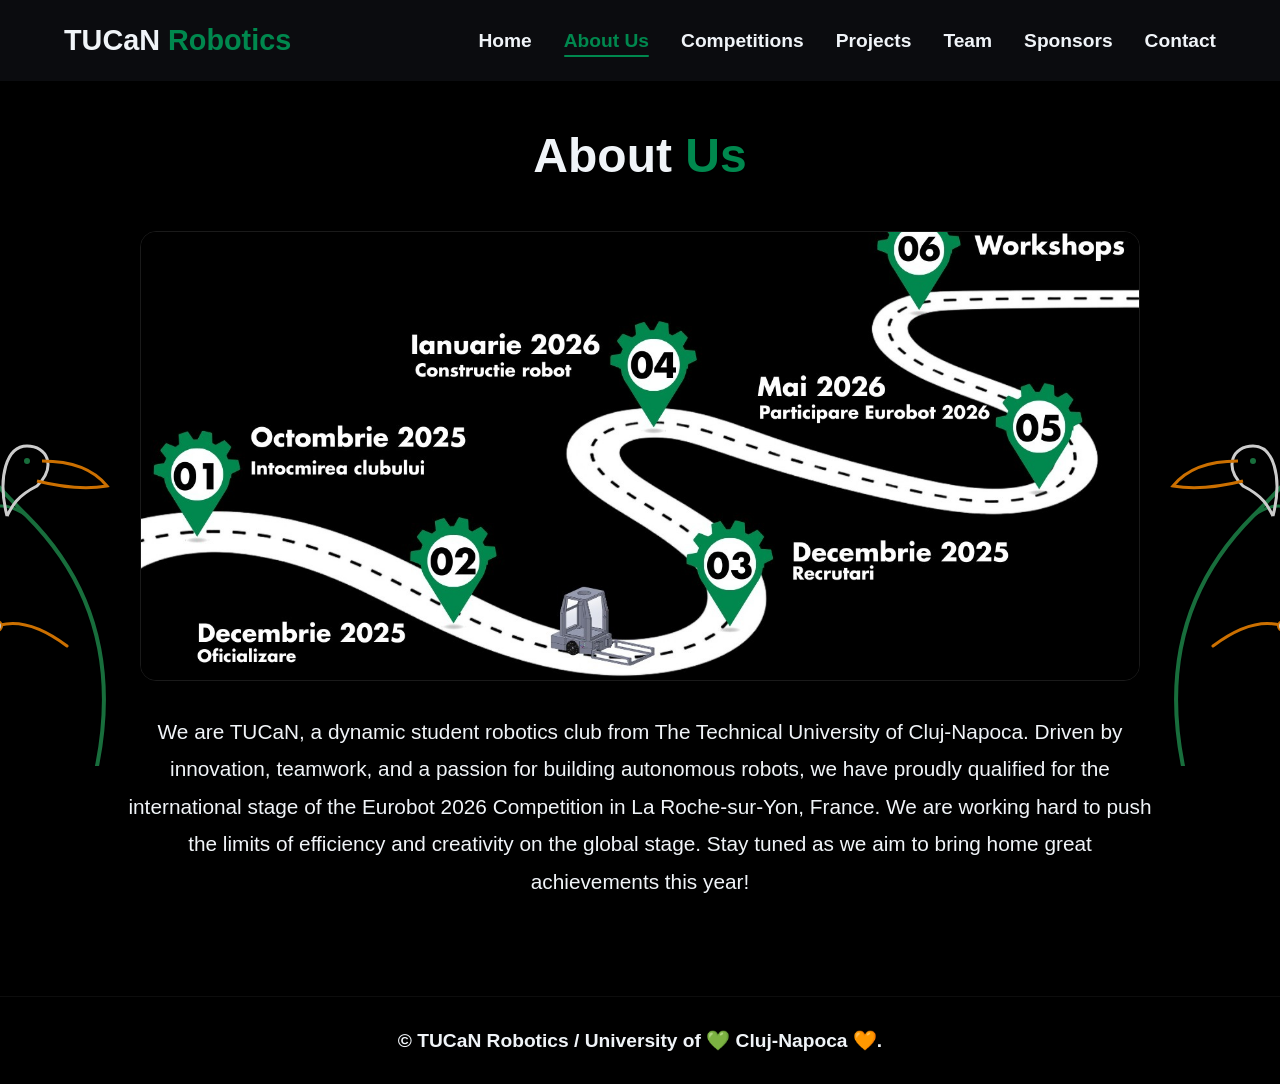
==== about.html @ a919f45c "first commit" ====
<!DOCTYPE html>
<html lang="en">
<head>
    <meta charset="UTF-8">
    <meta name="viewport" content="width=device-width, initial-scale=1.0">
    <title>About Us - TUCaN Robotics</title>
    <link rel="stylesheet" href="style.css">
    <link href="https://fonts.googleapis.com/css2?family=Orbitron:wght@400;700&family=Rajdhani:wght@400;600&display=swap" rel="stylesheet">
</head>
<body>

    <nav class="navbar">
        <div class="logo">TUCaN<span> Robotics</span></div>
        
        <div class="hamburger">
            <span class="bar"></span>
            <span class="bar"></span>
            <span class="bar"></span>
        </div>

        <ul class="nav-links">
            <li><a href="index.html">Home</a></li>
            <li><a href="about.html" class="active-link">About Us</a></li>
            <li><a href="competitions.html">Competitions</a></li>
            <li><a href="projects.html">Projects</a></li>
            <li><a href="team.html">Team</a></li>
            <li><a href="sponsors.html">Sponsors</a></li>
            <li><a href="contact.html">Contact</a></li>
        </ul>
    </nav>
    
    <div class="page-wrapper">
        <section class="section top-padding">
            <h2>About <span>Us</span></h2>
            
            <div class="content-box">
                
                <div class="toucan-side toucan-left">
                    <svg class="tech-tree-svg branch-sway" viewBox="0 0 200 400" xmlns="http://www.w3.org/2000/svg">
                        <path class="branch-line" d="M150,400 Q180,250 80,150 T20,50" fill="none" stroke="#1f8a4c" stroke-width="4" stroke-linecap="round"/>
                        <path class="branch-line" d="M80,150 Q40,120 10,180" fill="none" stroke="#1f8a4c" stroke-width="3" stroke-linecap="round"/>
                        <path class="branch-line" d="M120,280 Q80,250 50,260" fill="none" stroke="#ff8c00" stroke-width="3" stroke-linecap="round"/>
                        
                        <circle class="tree-node" cx="20" cy="50" r="6" fill="#fff" stroke="#1f8a4c" stroke-width="2"/>
                        <circle class="tree-node" cx="10" cy="180" r="5" fill="#fff" stroke="#1f8a4c" stroke-width="2"/>
                        <circle class="tree-node" cx="50" cy="260" r="5" fill="#fff" stroke="#ff8c00" stroke-width="2"/>

                        <g class="toucan-head" style="transform-origin: 80px 100px;">
                            <path d="M60,150 C50,110 60,80 80,80 C100,80 110,100 90,120 C70,130 65,140 60,150" fill="none" stroke="#fff" stroke-width="3"/>
                            <path d="M95,95 Q140,95 160,120 Q130,125 90,115" fill="none" stroke="#ff8c00" stroke-width="3"/>
                            <circle cx="80" cy="95" r="3" fill="#1f8a4c"/>
                        </g>
                    </svg>
                </div>

                <div class="toucan-side toucan-right">
                    <svg class="tech-tree-svg branch-sway" viewBox="0 0 200 400" xmlns="http://www.w3.org/2000/svg">
                        <path class="branch-line" d="M150,400 Q180,250 80,150 T20,50" fill="none" stroke="#1f8a4c" stroke-width="4" stroke-linecap="round"/>
                        <path class="branch-line" d="M80,150 Q40,120 10,180" fill="none" stroke="#1f8a4c" stroke-width="3" stroke-linecap="round"/>
                        <path class="branch-line" d="M120,280 Q80,250 50,260" fill="none" stroke="#ff8c00" stroke-width="3" stroke-linecap="round"/>
                        
                        <circle class="tree-node" cx="20" cy="50" r="6" fill="#fff" stroke="#1f8a4c" stroke-width="2"/>
                        <circle class="tree-node" cx="10" cy="180" r="5" fill="#fff" stroke="#1f8a4c" stroke-width="2"/>
                        <circle class="tree-node" cx="50" cy="260" r="5" fill="#fff" stroke="#ff8c00" stroke-width="2"/>

                        <g class="toucan-head" style="transform-origin: 80px 100px;">
                            <path d="M60,150 C50,110 60,80 80,80 C100,80 110,100 90,120 C70,130 65,140 60,150" fill="none" stroke="#fff" stroke-width="3"/>
                            <path d="M95,95 Q140,95 160,120 Q130,125 90,115" fill="none" stroke="#ff8c00" stroke-width="3"/>
                            <circle cx="80" cy="95" r="3" fill="#1f8a4c"/>
                        </g>
                    </svg>
                </div>

                <img src="images/roadmap.jpg" alt="TUCaN Robotics 2026 Roadmap" class="roadmap-img">
                
                <p>We are TUCaN, a dynamic student robotics club from The Technical University of Cluj-Napoca. Driven by innovation, teamwork, and a passion for building autonomous robots, we have proudly qualified for the international stage of the Eurobot 2026 Competition in La Roche-sur-Yon, France. We are working hard to push the limits of efficiency and creativity on the global stage. Stay tuned as we aim to bring home great achievements this year!</p>
            </div>
        </section>
    </div>

    <footer>
        <p>&copy; TUCaN Robotics / University of 💚 Cluj-Napoca 🧡.</p>
    </footer>

    <script src="script.js"></script>
</body>
</html>
---- style.css ----
/* --- 2026 Design Variables --- */
:root {
    --bg-color: #000000; /* Deep space dark */
    --text-color: #f0f4f8; /* Crisp white */
    --accent-primary: #00884e; /* Electric Dopamine Green */
    --accent-secondary: #e67e22; /* Vibrant Orange for Sponsors */
    --card-bg: rgba(255, 255, 255, 0.05);
}

/* --- Base Reset & Typography --- */
* {
    margin: 0;
    padding: 0;
    box-sizing: border-box;
}

body {
    background-color: var(--bg-color);
    color: var(--text-color);
    font-family: 'Helvetica', sans-serif;
    overflow-x: hidden;
    scroll-behavior: smooth;
}

h1, h2, h3, .logo {
    font-family: 'Helvetica', sans-serif;
}

h2 span, .logo span {
    color: var(--accent-primary);
}

/* --- Navigation --- */
.navbar {
    display: flex;
    justify-content: space-between;
    align-items: center;
    padding: 1.5rem 5%;
    background: rgba(13, 15, 18, 0.85);
    backdrop-filter: blur(12px);
    position: fixed;
    width: 100%;
    top: 0;
    z-index: 1000;
}

.logo {
    font-size: 1.8rem;
    font-weight: 700;
}

.nav-links {
    list-style: none;
    display: flex;
    gap: 2rem;
}

.nav-links a {
    text-decoration: none;
    color: var(--text-color);
    font-size: 1.2rem;
    font-weight: 600;
    display: inline-block;
    transition: transform 0.2s cubic-bezier(0.33, 1, 0.68, 1), color 0.3s;
}

.nav-links a:hover,
.nav-links a.active-link {
    color: var(--accent-primary);
}

.nav-links a.active-link {
    position: relative;
}

.nav-links a.active-link::after {
    content: '';
    position: absolute;
    width: 100%;
    height: 2px;
    bottom: -5px;
    left: 0;
    background-color: var(--accent-primary);
    border-radius: 2px;
}

/* --- Mobile Hamburger --- */
.hamburger {
    display: none;
    cursor: pointer;
    z-index: 1001;
}

.bar {
    display: block;
    width: 25px;
    height: 3px;
    margin: 5px auto;
    transition: all 0.3s ease-in-out;
    background-color: var(--text-color);
    border-radius: 3px;
}

/* --- Hero Carousel --- */
.hero {
    height: 100vh;
    position: relative;
    overflow: hidden;
}

.carousel-container {
    height: 100%;
    position: relative;
}

.carousel-slide {
    position: absolute;
    top: 0;
    left: 0;
    width: 100%;
    height: 100%;
    opacity: 0;
    transition: opacity 0.8s ease-in-out;
    background-size: cover;
    background-position: center;
    display: flex;
    align-items: center;
    justify-content: center;
    text-align: center;
}

.carousel-slide::before {
    content: '';
    position: absolute;
    inset: 0;
    background: rgba(0, 0, 0, 0.6);
}

.carousel-slide.active {
    opacity: 1;
    z-index: 1;
}

.carousel-content {
    position: relative;
    z-index: 2;
}

.carousel-content h1 {
    font-size: 5rem;
    color: var(--accent-primary);
    text-shadow: 0 0 30px rgba(57, 255, 20, 0.4);
    margin-bottom: 1rem;
}

.carousel-content p {
    font-size: 1.5rem;
}

.carousel-btn {
    position: absolute;
    top: 50%;
    transform: translateY(-50%);
    background: rgba(255, 255, 255, 0.1);
    border: none;
    color: white;
    font-size: 2rem;
    padding: 1rem;
    cursor: pointer;
    z-index: 10;
    border-radius: 50%;
    backdrop-filter: blur(5px);
    transition: background 0.3s, transform 0.3s;
}

.carousel-btn:hover {
    background: var(--accent-primary);
    color: black;
    transform: translateY(-50%) scale(1.1);
}

.prev { left: 20px; }
.next { right: 20px; }

/* --- Sections & Layout --- */
.section {
    padding: 6rem 5%;
}

.top-padding {
    padding-top: 8rem; /* Accounts for fixed navbar */
}

.alt-bg {
    background-color: rgba(255, 255, 255, 0.02);
}

h2 {
    text-align: center;
    font-size: 3rem;
    margin-bottom: 3rem;
}

/* Expanded Content Box for Wider Layout */
.content-box {
    max-width: 1200px; 
    width: 90%;
    margin: 0 auto;
    font-size: 1.3rem;
    line-height: 1.8;
    text-align: center;
    position: relative; 
    z-index: 1;
}

.content-box p {
    position: relative;
    z-index: 10;
}

/* --- Roadmap Image --- */
.roadmap-img {
    width: 100%;
    max-width: 1000px;
    height: auto;
    max-height: 450px;
    object-fit: cover;
    border-radius: 16px;
    margin: 0 auto 2rem auto;
    border: 1px solid rgba(255, 255, 255, 0.1);
    box-shadow: 0 10px 30px rgba(0, 0, 0, 0.5);
    position: relative;
    z-index: 10; 
    display: block;
}

/* --- Grid Systems & Cards --- */
/* --- Grid Systems & Cards --- */
.grid-container, .team-grid {
    display: grid;
    grid-template-columns: repeat(auto-fit, minmax(280px, 1fr));
    gap: 2.5rem;
    max-width: 1200px;
    margin: 0 auto;
}

/* Force Sponsors onto a single line of 3 equal columns */
.sponsors-grid {
    display: flex;
    flex-direction: row;      
    justify-content: center;  
    align-items: stretch;     
    gap: 2.5rem;
    
    /* Increase this from 1200px to give the cards more horizontal space */
    max-width: 1400px; 
    
    margin: 0 auto;
    flex-wrap: nowrap;        
}

.card, .team-member {
    background: var(--card-bg);
    border: 1px solid rgba(255, 255, 255, 0.1);
    border-radius: 16px;
    padding: 2.5rem 1.5rem;
    backdrop-filter: blur(10px);
    text-align: center;
    transition: transform 0.4s cubic-bezier(0.25, 0.8, 0.25, 1), box-shadow 0.4s ease;
    transform-style: preserve-3d; 
    will-change: transform;
}

.card:hover, .team-member:hover {
    transform: translateY(-8px);
}

.card h3, .team-member h3 {
    font-size: 1.8rem;
    margin-bottom: 1rem;
    color: var(--text-color);
}

.card p {
    color: #a0aab2;
    font-size: 1.1rem;
    line-height: 1.6;
}

.card-img {
    width: 100%;
    height: 220px;
    object-fit: contain;
    border-radius: 8px;
    margin-bottom: 1.5rem;
}

/* --- Sponsor Specific Styles --- */
/* Update your existing .sponsor-card */
.sponsor-card {
    flex: 1; 
    min-width: 320px; 
    
    /* Add these Flexbox rules to strictly align the contents */
    display: flex;
    flex-direction: column;
    align-items: center; /* Centers everything horizontally */
    justify-content: flex-start; /* Keeps everything anchored to the top */
}

/* Replace your existing .sponsor-logo */
.sponsor-logo {
    height: 85px !important; 
    width: 100% !important; /* Force it to take the full width of the card */
    object-fit: contain;    /* Centers the image perfectly inside its box */
    margin: 0 0 1.5rem 0 !important;
    filter: drop-shadow(0 0 10px rgba(255, 255, 255, 0.15));
}

.outline-green {
    border: 1px solid rgba(0, 136, 78, 0.4);
}
.outline-green:hover {
    border-color: var(--accent-primary);
    box-shadow: 0 0 25px rgba(0, 136, 78, 0.3);
}

.outline-orange {
    border: 1px solid rgba(230, 126, 34, 0.4);
}
.outline-orange:hover {
    border-color: var(--accent-secondary);
    box-shadow: 0 0 25px rgba(230, 126, 34, 0.3);
}

/* --- Sponsorship Invitation Banner --- */
.sponsorship-invitation {
    max-width: 1000px;
    margin: 5rem auto;
    padding: 4rem 2rem;
    background: linear-gradient(135deg, rgba(0, 136, 78, 0.08) 0%, rgba(230, 126, 34, 0.08) 100%);
    border: 1px solid rgba(255, 255, 255, 0.08);
    border-radius: 16px;
    text-align: center;
    backdrop-filter: blur(10px);
}

.invitation-text h3 {
    font-size: 2.2rem;
    margin-bottom: 1.5rem;
}

.invitation-text p {
    font-size: 1.2rem;
    color: #c0c8d0;
    max-width: 800px;
    margin: 0 auto 2rem auto;
    line-height: 1.8;
}

/* --- Utilities --- */
.top-margin { margin-top: 2rem; }
.top-margin-small { margin-top: 1rem; }
.centered-block {
    display: block;
    margin-left: auto;
    margin-right: auto;
    width: max-content;
}

/* --- Team Avatar --- */
.team-member .avatar {
    width: 160px;
    height: 160px;
    background: rgba(255, 255, 255, 0.1);
    border-radius: 50%;
    margin: 0 auto 1.5rem;
    overflow: hidden; 
    display: block; 
    border: 3px solid var(--accent-primary);
    box-shadow: 0 0 20px rgba(57, 255, 20, 0.2); 
}

.team-member .avatar img {
    width: 100%;
    height: 100%;
    object-fit: cover;
    display: block;
}

/* --- Forms & Buttons --- */
.contact-form {
    max-width: 600px;
    margin: 0 auto;
    display: flex;
    flex-direction: column;
    gap: 1.5rem;
}

.contact-form input, .contact-form textarea {
    width: 100%;
    padding: 1rem;
    background: rgba(255, 255, 255, 0.05);
    border: 1px solid rgba(255, 255, 255, 0.1);
    color: white;
    border-radius: 8px;
    font-family: 'Helvetica', sans-serif;
    font-size: 1.1rem;
}

.contact-form input:focus, .contact-form textarea:focus {
    outline: none;
    border-color: var(--accent-primary);
    box-shadow: 0 0 15px rgba(57, 255, 20, 0.2);
}

.btn, .button {
    background-color: var(--accent-primary);
    color: #000;
    font-weight: bold;
    font-family: 'Helvetica', sans-serif;
    font-size: 1.1rem;
    border: none;
    padding: 15px 30px;
    border-radius: 50px;
    cursor: pointer;
    text-decoration: none;
    transition: transform 0.2s cubic-bezier(0.33, 1, 0.68, 1), box-shadow 0.3s;
    display: inline-block;
    text-transform: uppercase;
}

.btn:hover, .button:hover {
    box-shadow: 0 0 25px rgba(22, 91, 10, 0.6);
    transform: translateY(-3px);
}

.button-orange {
    background-color: var(--accent-secondary);
    color: #fff;
}

.button-orange:hover {
    box-shadow: 0 0 25px rgba(230, 126, 34, 0.6);
    background-color: #f39c12;
}

/* --- Toucan Side Graphics & Animations --- */
.toucan-side {
    position: absolute;
    top: 50%;
    width: 250px; 
    height: 400px;
    z-index: 0;
    opacity: 0.8;
    pointer-events: none; 
}

.toucan-left {
    left: -200px; 
    transform: translateY(-50%);
}

.toucan-right {
    right: -200px;
    transform: translateY(-50%) scaleX(-1); 
}

/* Branch Swaying Animation */
.branch-sway, .toucan-svg {
    width: 100%;
    height: 100%;
    transform-origin: bottom center;
    animation: sway 10s ease-in-out infinite;
}

.toucan-right .branch-sway, 
.toucan-right .toucan-svg {
    animation-delay: -3s; 
}

@keyframes sway {
    0%, 100% { transform: rotate(0deg); }
    50% { transform: rotate(2deg); }
}

/* Circuit Drawing Animation for Branches */
.branch-line {
    stroke-dasharray: 600;
    stroke-dashoffset: 600;
    animation: drawCircuit 3s ease-out forwards;
}

.branch-line:nth-of-type(1) { animation-delay: 0.5s; }
.branch-line:nth-of-type(2) { animation-delay: 1.5s; }
.branch-line:nth-of-type(3) { animation-delay: 2s; }

.tree-node {
    opacity: 0;
    transform-origin: center;
    animation: popNode 0.5s ease-out forwards;
}

.tree-node:nth-of-type(1) { animation-delay: 2.5s; }
.tree-node:nth-of-type(2) { animation-delay: 3s; }
.tree-node:nth-of-type(3) { animation-delay: 3.2s; }

@keyframes drawCircuit {
    to { stroke-dashoffset: 0; }
}

@keyframes popNode {
    0% { transform: scale(0); opacity: 0; }
    80% { transform: scale(1.2); opacity: 1; }
    100% { transform: scale(1); opacity: 1; box-shadow: 0 0 10px var(--accent-primary); }
}

/* --- Footer --- */
footer {
    text-align: center;
    padding: 2rem;
    background: #000;
    font-weight: 600;
    font-size: 1.2rem;
    border-top: 1px solid rgba(255, 255, 255, 0.05);
}

/* --- Responsive Media Queries --- */
@media (max-width: 991px) { 
    .toucan-side {
        display: none;
    }
}

@media (max-width: 768px) {
    .hamburger {
        display: block;
    }

    .hamburger.active .bar:nth-child(1) {
        transform: translateY(8px) rotate(45deg);
        background-color: var(--accent-primary);
    }
    .hamburger.active .bar:nth-child(2) {
        opacity: 0;
    }
    .hamburger.active .bar:nth-child(3) {
        transform: translateY(-8px) rotate(-45deg);
        background-color: var(--accent-primary);
    }

    .nav-links {
        position: fixed;
        left: -100%;
        top: 0;
        flex-direction: column;
        background-color: rgba(13, 15, 18, 0.98);
        backdrop-filter: blur(15px);
        width: 100%;
        height: 100vh;
        text-align: center;
        transition: 0.4s cubic-bezier(0.33, 1, 0.68, 1);
        justify-content: center;
        gap: 2.5rem;
    }

    .nav-links.active {
        left: 0;
    }

    .nav-links a {
        font-size: 1.8rem;
    }

    .carousel-content h1 {
        font-size: 3rem;
    }
    h2 {
        font-size: 2.2rem;
    }
    
    .sponsorship-invitation {
        padding: 3rem 1.5rem;
    }
    .invitation-text h3 {
        font-size: 1.8rem;
    }

    /* Add this new rule specifically for the sponsor card headings */
    .sponsor-card h3 {
        width: 100%;
        text-align: center;
        
        /* 110px gives enough room for 3 lines of text. Adjust slightly if needed! */
        min-height: 110px; 
        
        /* Optional: This centers the text vertically inside its box if it's only 1 line */
        display: flex;
        align-items: center;
        justify-content: center;
        margin-bottom: 1rem;
    }

    /* Add this rule to handle the paragraph text inside the card */
    .sponsor-card p {
        flex-grow: 1; /* Pushes the bottom of the card down evenly */
        width: 100%;
        text-align: center;
    }
}
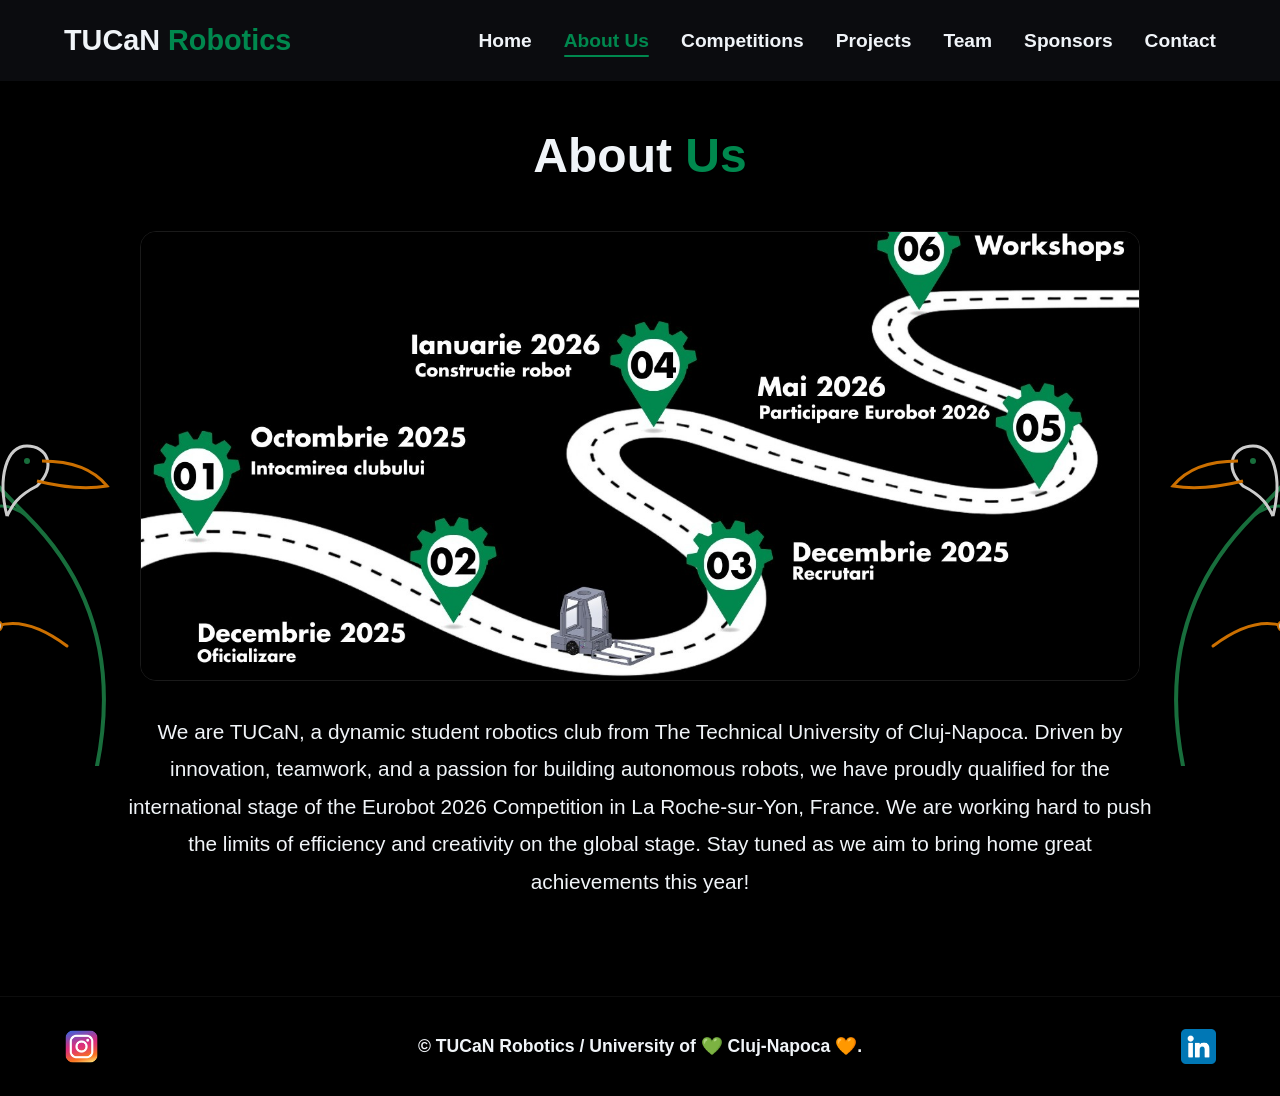
==== commit bed701bd: "updated the footer and added sponsor logos" ====
--- a/about.html
+++ b/about.html
@@ -79,7 +79,17 @@
     </div>
 
     <footer>
-        <p>&copy; TUCaN Robotics / University of 💚 Cluj-Napoca 🧡.</p>
+        <div class="footer-content">
+            <a href="https://www.instagram.com/tucan.robotics/" target="_blank" class="social-link left-link">
+                <img src="images/instagram.png" alt="Instagram">
+            </a>
+            
+            <p>&copy; TUCaN Robotics / University of 💚 Cluj-Napoca 🧡.</p>
+            
+            <a href="https://www.linkedin.com/in/tucan-robotics/" target="_blank" class="social-link right-link">
+                <img src="images/linkedin.png" alt="LinkedIn">
+            </a>
+        </div>
     </footer>
 
     <script src="script.js"></script>
--- a/style.css
+++ b/style.css
@@ -148,8 +148,8 @@
 
 .carousel-content h1 {
     font-size: 5rem;
-    color: var(--accent-primary);
-    text-shadow: 0 0 30px rgba(57, 255, 20, 0.4);
+    color: #f0f4f8;
+    text-shadow: 0 0 30px rgb(255, 255, 255);
     margin-bottom: 1rem;
 }
 
@@ -516,23 +516,86 @@
 }
 
 /* --- Footer --- */
+/* --- Footer --- */
 footer {
-    text-align: center;
-    padding: 2rem;
+    padding: 2rem 5%;
     background: #000;
     font-weight: 600;
-    font-size: 1.2rem;
+    font-size: 1.1rem;
     border-top: 1px solid rgba(255, 255, 255, 0.05);
 }
 
+.footer-content {
+    display: flex;
+    justify-content: space-between; /* This puts Insta left, text center, LinkedIn right */
+    align-items: center;
+    flex-direction: row; /* Forces horizontal layout on desktop */
+    max-width: 1200px;
+    margin: 0 auto;
+}
+
+.footer-content p {
+    text-align: center;
+    flex: 1; /* Keeps text perfectly centered */
+    margin: 0 1rem;
+}
+
+/* Container for the link */
+.social-link {
+    display: inline-block;
+    text-decoration: none;
+}
+
+/* THE FIX: Force the images to stay small */
+.social-link img {
+    height: 35px !important; 
+    width: auto !important;
+    max-width: 100%;
+    display: block;
+    transition: transform 0.3s cubic-bezier(0.33, 1, 0.68, 1), filter 0.3s;
+}
+
+/* Hover effects */
+.left-link:hover img {
+    transform: translateY(-3px) scale(1.1);
+    filter: drop-shadow(0 0 10px var(--accent-secondary)); 
+}
+
+.right-link:hover img {
+    transform: translateY(-3px) scale(1.1);
+    filter: drop-shadow(0 0 10px var(--accent-primary)); 
+}
+
 /* --- Responsive Media Queries --- */
-@media (max-width: 991px) { 
-    .toucan-side {
-        display: none;
+/* --- Mobile Responsiveness for Sponsors --- */
+@media (max-width: 991px) {
+    .sponsors-grid {
+        flex-direction: column; /* This is the magic command that stacks them vertically */
+        align-items: center;    /* Keeps the stacked cards perfectly centered on the screen */
+        gap: 2rem;              /* Adds breathing room between the stacked cards */
+    }
+
+    .sponsor-card {
+        width: 100%;            /* Allows the card to expand nicely on mobile */
+        max-width: 450px;       /* Prevents them from getting awkwardly wide on an iPad/tablet */
+        min-width: unset;       /* Removes our strict desktop minimum width so it fits on very tiny phones */
+    }
+    
+    /* Optional: Scale down the titles slightly for mobile screens */
+    .sponsor-card h3 {
+        font-size: 1.5rem;
+        min-height: auto;       /* Removes the forced 3-line height since they are stacked now */
+        margin-top: 1rem;
     }
 }
 
 @media (max-width: 768px) {
+    .sponsors-grid {
+        flex-direction: column; /* This is the magic command that stacks them vertically */
+        align-items: center;    /* Keeps the stacked cards perfectly centered on the screen */
+        gap: 2rem;              /* Adds breathing room between the stacked cards */
+    }
+    
     .hamburger {
         display: block;
     }
@@ -607,5 +670,31 @@
         width: 100%;
         text-align: center;
     }
-}
-
+/* Container for the link to remove default outlines */
+.social-link {
+    display: inline-block;
+    text-decoration: none;
+}
+
+/* Sizing and smooth transitions for the PNG icons */
+.social-link img {
+    height: 35px; /* Change this number to make the icons bigger or smaller */
+    width: auto;
+    display: block;
+    transition: transform 0.3s cubic-bezier(0.33, 1, 0.68, 1), filter 0.3s;
+}
+
+/* Hover effect for Instagram: Scales up and glows Orange */
+.left-link:hover img {
+    transform: translateY(-3px) scale(1.1);
+    filter: drop-shadow(0 0 10px var(--accent-secondary)); 
+}
+
+/* Hover effect for LinkedIn: Scales up and glows Green */
+.right-link:hover img {
+    transform: translateY(-3px) scale(1.1);
+    filter: drop-shadow(0 0 10px var(--accent-primary)); 
+}
+    
+}
+
